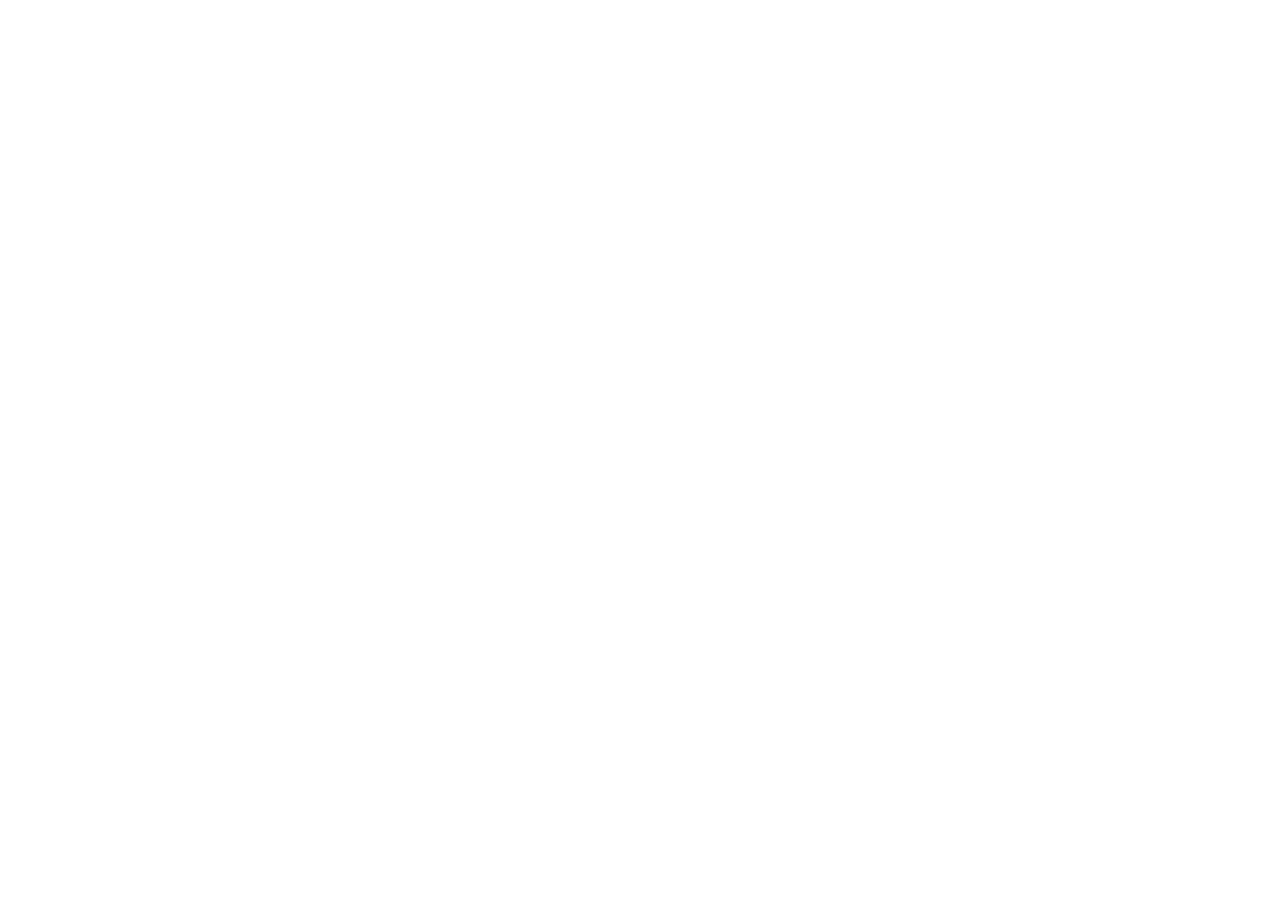
==== About.html @ 3cf80778 "Add files via upload" ====
<!DOCTYPE html>
<html lang="en">
<head>
    <meta charset="UTF-8">
    <meta http-equiv="X-UA-Compatible" content="IE=edge">
    <meta name="viewport" content="width=device-width, initial-scale=1.0">
    <title>About</title>
</head>
<body>
    
</body>
</html>
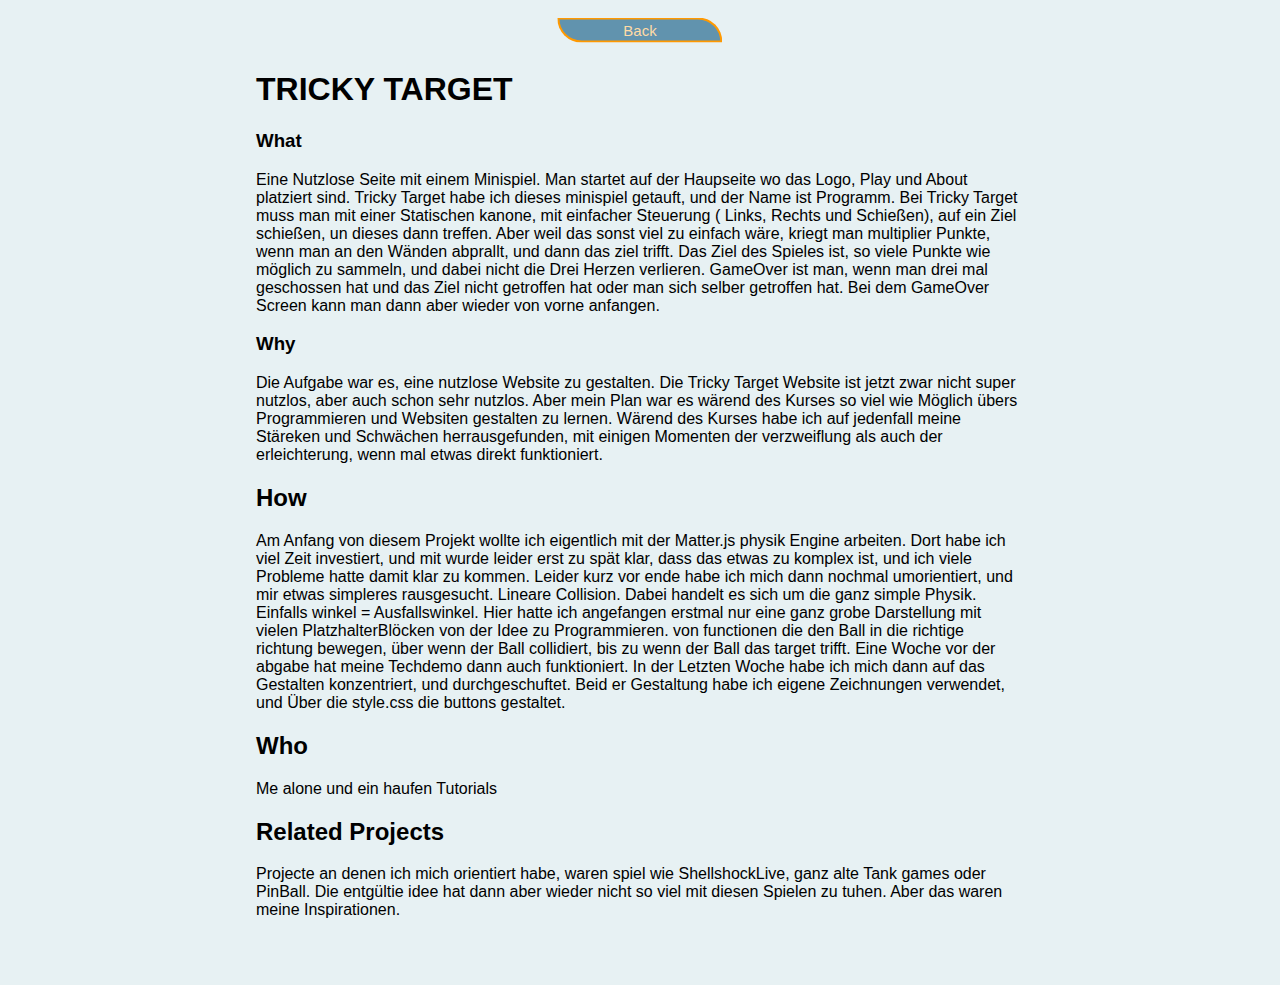
==== commit c244dd71: "About text" ====
--- a/About.html
+++ b/About.html
@@ -5,8 +5,27 @@
     <meta http-equiv="X-UA-Compatible" content="IE=edge">
     <meta name="viewport" content="width=device-width, initial-scale=1.0">
     <title>About</title>
+
+    <link href="style.css" rel="stylesheet">
+    <style type="text/css">
+    </style>
 </head>
 <body>
-    
+    <div >
+        <button class="button3con button3" onclick="window.location.href = 'index.html';">Back</button>
+        <div class="AboutText">
+            <h1>TRICKY TARGET</h1>
+            <h3>What</h3>
+            <p>Eine Nutzlose Seite mit einem Minispiel. Man startet auf der Haupseite wo das Logo, Play und About platziert sind. Tricky Target habe ich dieses minispiel getauft, und der Name ist Programm. Bei Tricky Target muss man mit einer Statischen kanone, mit einfacher Steuerung ( Links, Rechts und Schießen), auf ein Ziel schießen, un dieses dann treffen. Aber weil das sonst viel zu einfach wäre, kriegt man multiplier Punkte, wenn man an den Wänden abprallt, und dann das ziel trifft. Das Ziel des Spieles ist, so viele Punkte wie möglich zu sammeln, und dabei nicht die Drei Herzen verlieren. GameOver ist man, wenn man drei mal geschossen hat und das Ziel nicht getroffen hat oder man sich selber getroffen hat. Bei dem GameOver Screen kann man dann aber wieder von vorne anfangen.</p>
+            <h3>Why</h3>
+            <p>Die Aufgabe war es, eine nutzlose Website zu gestalten. Die Tricky Target Website ist jetzt zwar nicht super nutzlos, aber auch schon sehr nutzlos. Aber mein Plan war es wärend des Kurses so viel wie Möglich übers Programmieren und Websiten gestalten zu lernen. Wärend des Kurses habe ich auf jedenfall meine Stäreken und Schwächen herrausgefunden, mit einigen Momenten der verzweiflung als auch der erleichterung, wenn mal etwas direkt funktioniert.</p>
+            <h2>How</h2>
+            <p>Am Anfang von diesem Projekt wollte ich eigentlich mit der Matter.js physik Engine arbeiten. Dort habe ich viel Zeit investiert, und mit wurde leider erst zu spät klar, dass das etwas zu komplex ist, und ich viele Probleme hatte damit klar zu kommen. Leider kurz vor ende habe ich mich dann nochmal umorientiert, und mir etwas simpleres rausgesucht. Lineare Collision. Dabei handelt es sich um die ganz simple Physik. Einfalls winkel = Ausfallswinkel. Hier hatte ich angefangen erstmal nur eine ganz grobe Darstellung mit vielen PlatzhalterBlöcken von der Idee zu Programmieren. von functionen die den Ball in die richtige richtung bewegen, über wenn der Ball collidiert, bis zu wenn der Ball das target trifft. Eine Woche vor der abgabe hat meine Techdemo dann auch funktioniert. In der Letzten Woche habe ich mich dann auf das Gestalten konzentriert, und durchgeschuftet. Beid er Gestaltung habe ich eigene Zeichnungen verwendet, und Über die style.css die buttons gestaltet.</p>
+            <h2>Who</h2>
+            <p>Me alone und ein haufen Tutorials</p>
+            <h2>Related Projects</h2>
+            <p>Projecte an denen ich mich orientiert habe, waren spiel wie ShellshockLive, ganz alte Tank games oder PinBall. Die entgültie idee hat dann aber wieder nicht so viel mit diesen Spielen zu tuhen. Aber das waren meine Inspirationen.</p>
+        </div>
+    </div>
 </body>
 </html>--- a/style.css
+++ b/style.css
@@ -0,0 +1,128 @@
+html,body{
+    height: 100%;
+    margin: 0;
+}
+body{
+    background-color: rgb(231, 241, 243);
+}
+
+.p2{
+    font-family: Helvetica;
+}
+
+.bg{
+    background-image: url("assets/Sketches2.png");
+    height: 100%;
+    background-position: center;
+    background-repeat: no-repeat;
+    background-size: cover;
+    
+    }
+.bgAbout{
+  background-image: url("assets/Sketchesdark.png");
+    height: 100%;
+    background-position: center;
+    background-repeat: no-repeat;
+    background-size: cover;
+}
+
+.logo{
+    display: block;
+    margin-left: auto;
+    margin-right: auto;
+    height: auto;
+    max-height: 70%;
+    max-width: 60%;
+    
+}
+
+.AboutText{
+  font-family:Arial, Helvetica, sans-serif;
+  display: block;
+  font-size: auto;
+  padding: 50px;
+  padding-right: 20%;
+  padding-left: 20%;
+}
+.button1con {
+    position: absolute;
+  left: 50%;
+  transform: translate(-50%, -50%);
+  font-size: 30px;
+  padding: 5px 15%;
+  margin-top:50px;
+  border: none;
+  cursor: pointer;
+  border-radius: 2px;
+  text-align: center;
+  transition-duration: 0.4s;
+  }
+  .button1 {
+    background-color: rgba(21, 93, 134, 0.637); 
+    color: #ffdba6; 
+    border: 2px solid #ff9900;
+    border-radius: 2px 70px;
+  }
+  
+  .button1:hover {
+    background-color: #ff9900;
+    color: white;
+  }
+
+  .button2con {
+    position: absolute;
+  left: 50%;
+  transform: translate(-50%, -50%);
+  font-size: 15px;
+  padding: 2px 5%;
+  margin-top:100px;
+  border: none;
+  cursor: pointer;
+  border-radius: 2px;
+  text-align: center;
+  transition-duration: 0.4s;
+  }
+
+  .button2 {
+    background-color: rgba(21, 93, 134, 0.637); 
+    color: #ffdba6; 
+    border: 2px solid #ff9900;
+    border-radius: 2px 70px;
+  }
+  
+  .button2:hover {
+    background-color: #ff9900;
+    color: white;
+  }
+
+  .button3con {
+    position: absolute;
+  left: 50%;
+  transform: translate(-50%, -50%);
+  font-size: 15px;
+  padding: 2px 5%;
+  margin-top:30px;
+  border: none;
+  cursor: pointer;
+  border-radius: 2px;
+  text-align: center;
+  transition-duration: 0.4s;
+  }
+
+  .button3 {
+    background-color: rgba(21, 93, 134, 0.637); 
+    color: #ffdba6; 
+    border: 2px solid #ff9900;
+    border-radius: 2px 70px;
+  }
+  
+  .button3:hover {
+    background-color: #ff9900;
+    color: white;
+  }
+
+  .playbutton{
+    display: block;
+    margin-left: auto;
+    margin-right: auto;
+  }
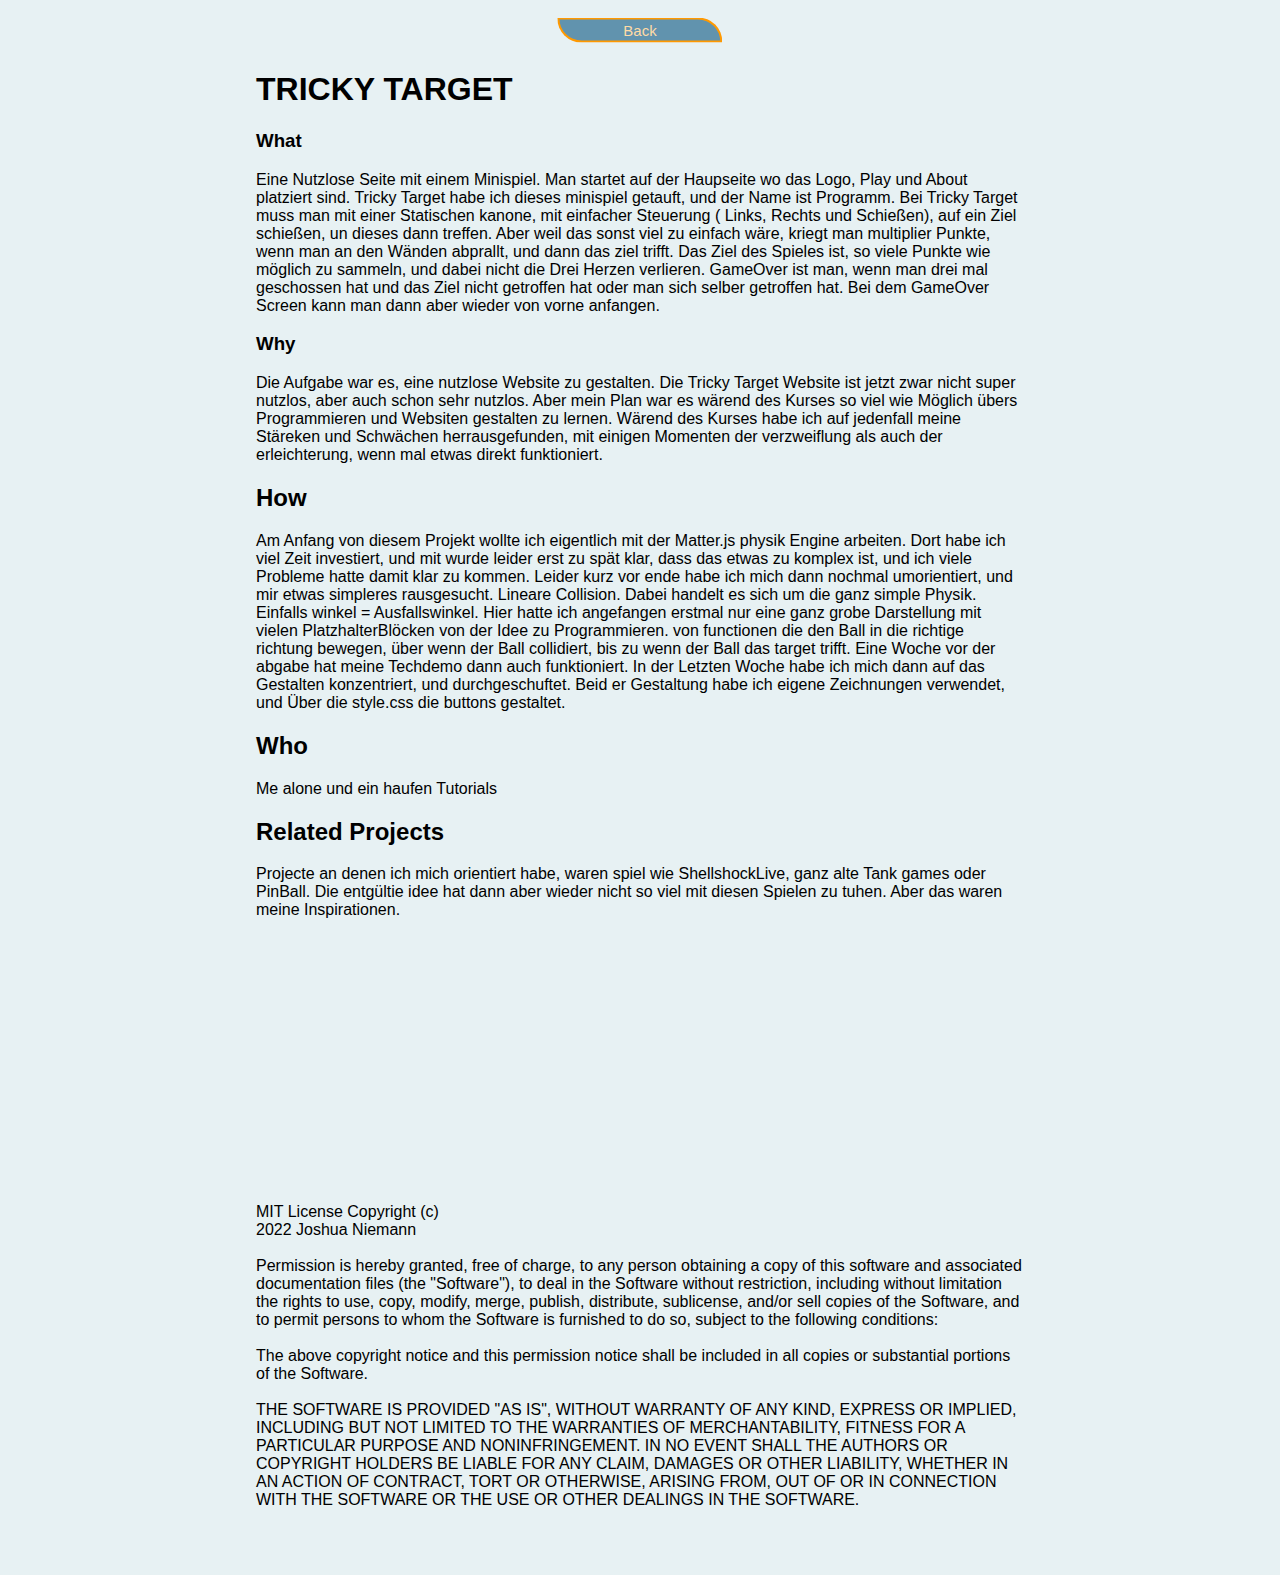
==== commit 139f28d2: "licence" ====
--- a/About.html
+++ b/About.html
@@ -25,6 +25,43 @@
             <p>Me alone und ein haufen Tutorials</p>
             <h2>Related Projects</h2>
             <p>Projecte an denen ich mich orientiert habe, waren spiel wie ShellshockLive, ganz alte Tank games oder PinBall. Die entgültie idee hat dann aber wieder nicht so viel mit diesen Spielen zu tuhen. Aber das waren meine Inspirationen.</p>
+            <br>
+            <br> 
+            <br>
+            <br> 
+            <br>
+            <br>
+            <br>
+            <br>
+            <br>
+            <br>
+            <br>
+            <br>
+            <br>
+            <br>
+            <p>MIT License
+
+                Copyright (c) <br>
+                2022 Joshua Niemann
+                <br><br>
+                Permission is hereby granted, free of charge, to any person obtaining a copy
+                of this software and associated documentation files (the "Software"), to deal
+                in the Software without restriction, including without limitation the rights
+                to use, copy, modify, merge, publish, distribute, sublicense, and/or sell
+                copies of the Software, and to permit persons to whom the Software is
+                furnished to do so, subject to the following conditions:
+                <br><br>
+                The above copyright notice and this permission notice shall be included in all
+                copies or substantial portions of the Software.
+                <br><br>
+                THE SOFTWARE IS PROVIDED "AS IS", WITHOUT WARRANTY OF ANY KIND, EXPRESS OR
+                IMPLIED, INCLUDING BUT NOT LIMITED TO THE WARRANTIES OF MERCHANTABILITY,
+                FITNESS FOR A PARTICULAR PURPOSE AND NONINFRINGEMENT. IN NO EVENT SHALL THE
+                AUTHORS OR COPYRIGHT HOLDERS BE LIABLE FOR ANY CLAIM, DAMAGES OR OTHER
+                LIABILITY, WHETHER IN AN ACTION OF CONTRACT, TORT OR OTHERWISE, ARISING FROM,
+                OUT OF OR IN CONNECTION WITH THE SOFTWARE OR THE USE OR OTHER DEALINGS IN THE
+                SOFTWARE.</p>
+        
         </div>
     </div>
 </body>
